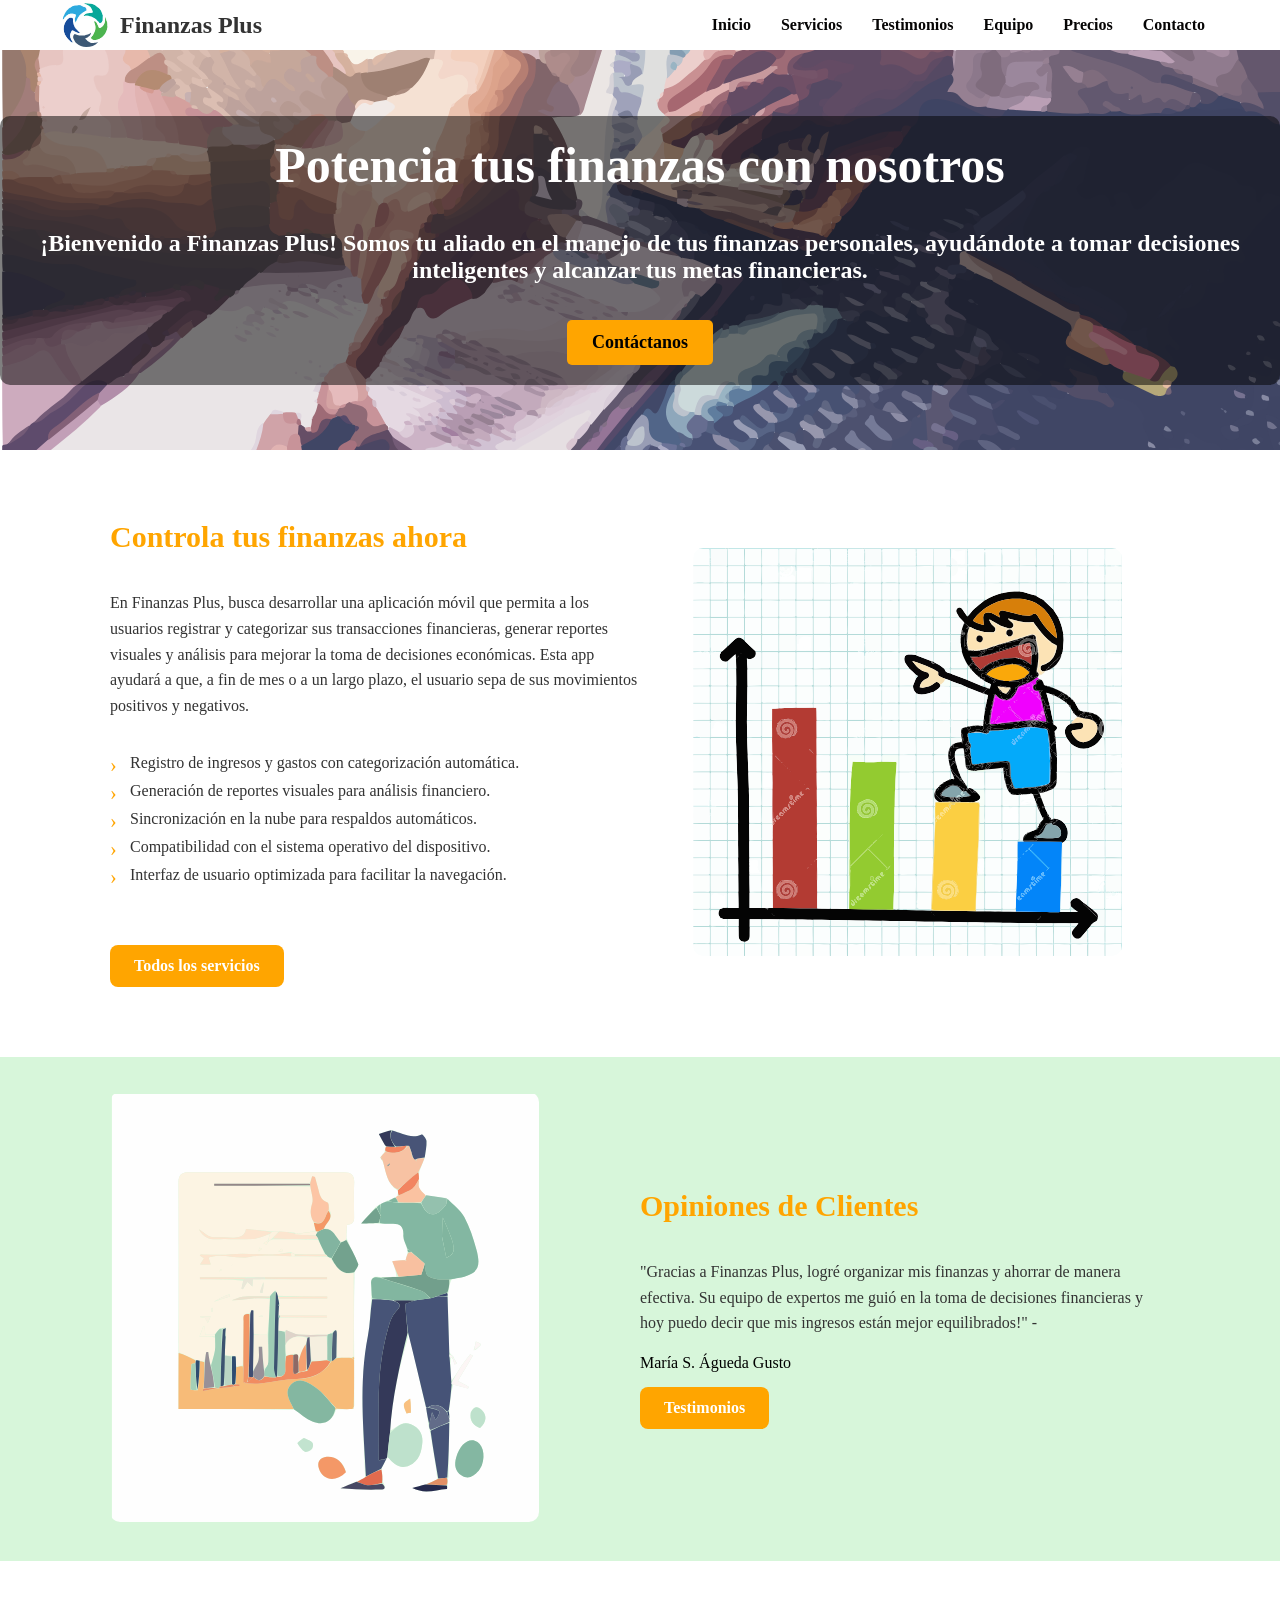
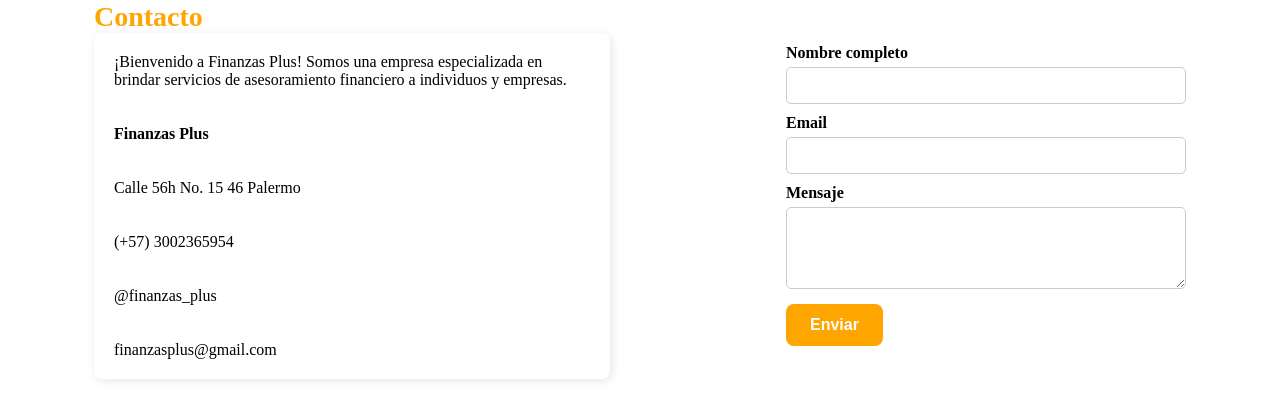
==== Finanzas Plus/index.html @ d58ab772 "Add files via upload" ====
<!DOCTYPE html>
<html lang="es">
<head>
    <meta charset="UTF-8">
    <meta name="viewport" content="width=device-width, initial-scale=1.0">
    <title>Finanzas Plus</title>
    <link rel="stylesheet" href="styles.css">
</head>
<body>

    <!-- Barra de Navegación -->

    <div class="container">
        <!-- Contenedor del Logo + Nombre -->
        <div class="logo-container">
            <img src="img/log1 (1).svg" alt="Logo Finanzas Plus">
            <h1>Finanzas Plus</h1>
        </div>
        
        <!-- Menú de Navegación -->
        <nav>
            <ul>
                <li><a href="#">Inicio</a></li>
                <li><a href="#">Servicios</a></li>
                <li><a href="#">Testimonios</a></li>
                <li><a href="#">Equipo</a></li>
                <li><a href="#">Precios</a></li>
                <li><a href="#">Contacto</a></li>
            </ul>
        </nav>
    </div>
    <header>
    
    <!-- Banner de imagen de fondo -->
    <section class="hero">
        <div class="hero-content">
            <h2>Potencia tus finanzas con nosotros</h2>
            <br>
            <br>
            <p>¡Bienvenido a Finanzas Plus! Somos tu aliado en el manejo de tus 
                finanzas personales, ayudándote a tomar decisiones inteligentes
                y alcanzar tus metas financieras.</p>
                <br>
                <br>
            <a href="#CONTACTO" class="btn">Contáctanos</a>
        </div>
    </section>

    <!-- Nueva franja en blanco -->
    <section class="white-section">
        <div class="content-container">
            <div class="text-container">
                <h3> Controla tus finanzas ahora </h3>
                <br>
                <br>
                <p>
                    En Finanzas Plus, busca desarrollar una aplicación móvil que permita 
                    a los usuarios registrar y categorizar sus transacciones financieras, 
                    generar reportes visuales y análisis para mejorar la toma 
                    de decisiones económicas. Esta app ayudará a que, a fin de mes o a un 
                    largo plazo, el usuario sepa de sus movimientos positivos y negativos.
                </p>
                <br>
                <br>
                <ul>
                    <li>Registro de ingresos y gastos con categorización automática.</li>
                    <li>Generación de reportes visuales para análisis financiero.</li>
                    <li>Sincronización en la nube para respaldos automáticos.</li>
                    <li>Compatibilidad con el sistema operativo del dispositivo.</li>
                    <li>Interfaz de usuario optimizada para facilitar la navegación.</li>
                </ul>
                <br>
                <br>
                <a href="#" class="btn-orange">Todos los servicios</a>
              
            </div>
            <div class="image-container">
                <img src="img/grafica2.svg" alt="Nueva imagen de finanzas">
            </div>
        </div>
    </section>

    <section class="light-blue-section">
        <div class="content-container">
            <div class="image-container">
                <img src="img/grafica1.svg" alt="Opiniones de Clientes">
            </div>
        <div class="text-container">
            <h3 class="gray-title">Opiniones de Clientes</h3>
            <br>
            <br>
            <p>
                                "Gracias a Finanzas Plus, logré organizar mis finanzas y ahorrar de manera efectiva. 
                 Su equipo de expertos me guió en la toma de decisiones financieras y hoy puedo decir que 
                 mis ingresos están mejor equilibrados!" - 
            </p>
            <br>
            María S. Águeda Gusto
            <br>
                <a href="#" class="btn-orange">Testimonios</a>
        </div>
        </div>
    </section>

    <section class="contact-section">
        <div class="contact-container">

     <!-- Información de contacto -->
      
            <div class="contact-info">
                <h2 class="contact-title">Contacto</h2>
                <div class="contact-box">
                    <p>
                        ¡Bienvenido a Finanzas Plus! Somos una empresa 
                        especializada en brindar servicios de asesoramiento 
                        financiero a individuos y empresas.
                    </p>
                    <br>
                    <br>
                    <p><strong>Finanzas Plus</strong></p>
                    <br>
                    <br>
                    <p>Calle 56h No. 15 46 Palermo</p>
                    <br>
                    <br>
                    <p>(+57) 3002365954</p>
                    <br>
                    <br>
                    <p>@finanzas_plus</p>
                    <br>
                    <br>
                    <p>finanzasplus@gmail.com</p>
                </div>
            </div>
    
            <!-- Formulario de contacto -->
            <div class="contact-form">
                <form action="#" method="post">
                    <label for="name">Nombre completo</label>
                    <input type="text" id="name" name="name" required>
    
                    <label for="email">Email</label>
                    <input type="email" id="email" name="email" required>
    
                    <label for="message">Mensaje</label>
                    <textarea id="message" name="message" rows="4" required></textarea>
    
                    <button type="submit" class="btn-orange">Enviar</button>
                </form>
            </div>
        </div>
    </section>
    
        
    </section>
    
        
    </header>

</body>
</html>
---- Finanzas Plus/styles.css ----
/* Reset básico para quitar márgenes y padding */
* {
    margin: 0;
    padding: 0;
    box-sizing: border-box;
}

/* Contenedor principal del logo y el título */
.logo-container {
    display: flex;
    align-items: center;
}

/* Tamaño del logo */
.logo-container img {
    width: 50px;
    height: auto;
    margin-right: 10px;
}

/* Estilos del texto Finanzas Plus */
.logo-container h1 {
    font-size: 24px;
    color: #333;
}

/* Contenedor para centrar contenido */
.container {
    max-width: 1200px;
    margin: 0 auto;
    display: flex;
    justify-content: space-between;
    align-items: center;
    padding: 0 20px;
}

/* Estilos del menú */
nav ul {
    list-style: none;
    display: flex;
}

nav ul li {
    margin: 0 15px;
}

nav ul li a {
    text-decoration: none;
    color: rgb(6, 5, 5);
    font-weight: bold;
    transition: 0.3s;
}

nav ul li a:hover {
    color: black;
}

/* Sección con imagen de fondo */
.hero {
    background-image: url('img/finanza.svg');
    background-size: cover;
    background-position: center;
    background-repeat: no-repeat;
    height: 400px;
    display: flex;
    justify-content: center;
    align-items: center;
    text-align: center;
    color: white;
}

/* Contenido dentro de la sección */
.hero-content {
    background: rgba(0, 0, 0, 0.5);
    padding: 20px;
    border-radius: 10px;
}

.hero-content h2 {
    font-size: 50px;
    font-weight: bold;
    color: white;
}

.hero-content p {
    font-size: 24px;
    font-weight: bold;
    color: white;
}

.hero-content .btn {
    display: inline-block;
    background-color: orange;
    color: black;
    font-weight: bold;
    padding: 12px 25px;
    border-radius: 5px;
    text-decoration: none;
    font-size: 18px;
    transition: background 0.3s ease, transform 0.2s ease;
}

.hero-content .btn:hover {
    background-color: lightgray;
}

/* Sección de información financiera */
.finance-info {
    position: absolute;
    bottom: 20px;
    left: 20px;
    max-width: 400px;
    background: rgba(0, 0, 0, 0.6);
    padding: 20px;
    border-radius: 10px;
    color: white;
}

.finance-info h3 {
    font-size: 26px;
    font-weight: bold;
    margin-bottom: 10px;
}

.finance-info p {
    font-size: 18px;
    margin-bottom: 10px;
}

.finance-info ul {
    list-style-type: disc;
    padding-left: 20px;
}

.finance-info ul li {
    font-size: 16px;
    margin-bottom: 5px;
}

.finance-info .services {
    font-size: 18px;
    font-weight: bold;
    margin-top: 10px;
}

/* Sección de Finanzas */
.finance-section {
    display: flex;
    flex-direction: column;
    align-items: center;
    max-width: 1200px;
    margin: 50px auto;
    padding: 20px;
}

.finance-image {
    width: 100%;
    max-width: 800px;
}

.finance-image img {
    width: 100%;
    height: auto;
    border-radius: 10px;
}

.finance-text {
    width: 80%;
    text-align: left;
    margin-top: 20px;
}

.finance-text h3 {
    font-size: 28px;
    font-weight: bold;
    color: orange;
}

.finance-text p {
    font-size: 16px;
    color: #333;
    line-height: 1.6;
}

.finance-text ul {
    list-style: none;
    padding: 0;
}

.finance-text ul li {
    font-size: 16px;
    color: #333;
    padding-left: 20px;
    position: relative;
    margin-bottom: 10px;
}

.finance-text ul li::before {
    content: "›";
    color: orange;
    font-size: 18px;
    position: absolute;
    left: 0;
    top: 0;
}

/* Sección en blanco */
.white-section {
    background-color: white;
    padding: 50px 0;
    width: 100%;
}

.content-container {
    display: flex;
    justify-content: space-between;
    align-items: center;
    max-width: 1200px;
    margin: auto;
    padding: 20px;
}

.text-container {
    width: 50%;
    text-align: left;
}

.text-container h3 {
    font-size: 30px;
    font-weight: bold;
    color: orange;
}

.text-container p {
    font-size: 16px;
    color: #333;
    line-height: 1.6;
}

.text-container ul {
    list-style: none;
    padding: 0;
}

.text-container ul li {
    font-size: 16px;
    color: #333;
    padding-left: 20px;
    position: relative;
    margin-bottom: 10px;
}

.text-container ul li::before {
    content: "›";
    color: orange;
    font-size: 20px;
    position: absolute;
    left: 0;
    top: 0;
}

.image-container {
    width: 45%;
}

.image-container img {
    width: 100%;
    height: auto;
    border-radius: 10px;
}
/* Estilos para el botón naranja */
.btn-orange {
    display: inline-block;
    background-color: orange;
    color: rgb(6, 6, 6);
    font-size: 16px;
    font-weight: bold;
    padding: 12px 24px;
    border-radius: 8px;
    text-decoration: none;
    margin-top: 20px;
    transition: 0.3s;
}

.btn-orange:hover {
    background-color: #e69500;
    transform: scale(1.05);
}

/* Sección con fondo verde claro */
.light-blue-section {
    background-color: #d7f6da; /* verde muy claro */
    padding: 15px 0;
}

/* Contenedor flexible */
.content-container {
    display: flex;
    align-items: center;
    justify-content: space-between;
    max-width: 1100px;
    margin: 0 auto;
    padding: 20px;
}

/* Imagen a la izquierda */
.image-container img {
    max-width: 90%;
    height: auto;
    border-radius: 10px;
}

/* Texto a la derecha */
.text-container {
    max-width: 50%;
}

/* Título en color negro */
.gray-title {
    color: #0f0e0e; /* negro*/
    font-size: 24px;
    font-weight: bold;
}

/* Botón naranja */
.btn-orange {
    display: inline-block;
    background-color: orange;
    color: rgb(1, 0, 0);
    font-size: 16px;
    font-weight: bold;
    padding: 12px 24px;
    border-radius: 8px;
    text-decoration: none;
    margin-top: 20px;
    transition: 0.3s;
}

.btn-orange:hover {
    background-color: #e69500;
    transform: scale(1.05);
}

/* Sección de contacto con fondo de imagen */
.contact-section {
    background-image: url('imG/estadistica2.svg'); /* Imagen de fondo */
    background-size: cover;
    background-position: center;
    padding: 10px 0;
    display: flex;
    justify-content: center;
}

/* Contenedor principal */
.contact-container {
    display: flex;
    justify-content: space-between;
    align-items: center;
    max-width: 1200px;
    width: 90%;
    background: rgba(255, 255, 255, 0.8); /* Fondo semitransparente */
    padding: 30px;
    border-radius: 10px;
}

/* Información de contacto */
.contact-info {
    width: 50%;
    text-align: left;
    padding-right: 30px;
}

/* Título de contacto */
.contact-title {
    font-size: 28px;
    font-weight: bold;
    color: orange;
}

/* Caja de información */
.contact-box {
    background: white;
    padding: 20px;
    border-radius: 8px;
    box-shadow: 2px 2px 10px rgba(0, 0, 0, 0.1);
}

/* Alineación del formulario a la derecha */
.contact-form {
    width: 50%;
    display: flex;
    justify-content: flex-end;
}

.contact-form form {
    display: flex;
    flex-direction: column;
    width: 100%;
    max-width: 400px;
}

/* Estilos para los campos */
.contact-form label {
    font-size: 16px;
    font-weight: bold;
    margin-top: 10px;
}

.contact-form input,
.contact-form textarea {
    width: 100%;
    padding: 10px;
    margin-top: 5px;
    border: 1px solid #ccc;
    border-radius: 5px;
}

/* Botón naranja */
.btn-orange {
    background-color: orange;
    color: white;
    font-size: 16px;
    font-weight: bold;
    padding: 12px 24px;
    border-radius: 8px;
    border: none;
    cursor: pointer;
    margin-top: 15px;
    transition: 0.3s;
    align-self: flex-start;
}

.btn-orange:hover {
    background-color: #e69500;
    transform: scale(1.05);
}
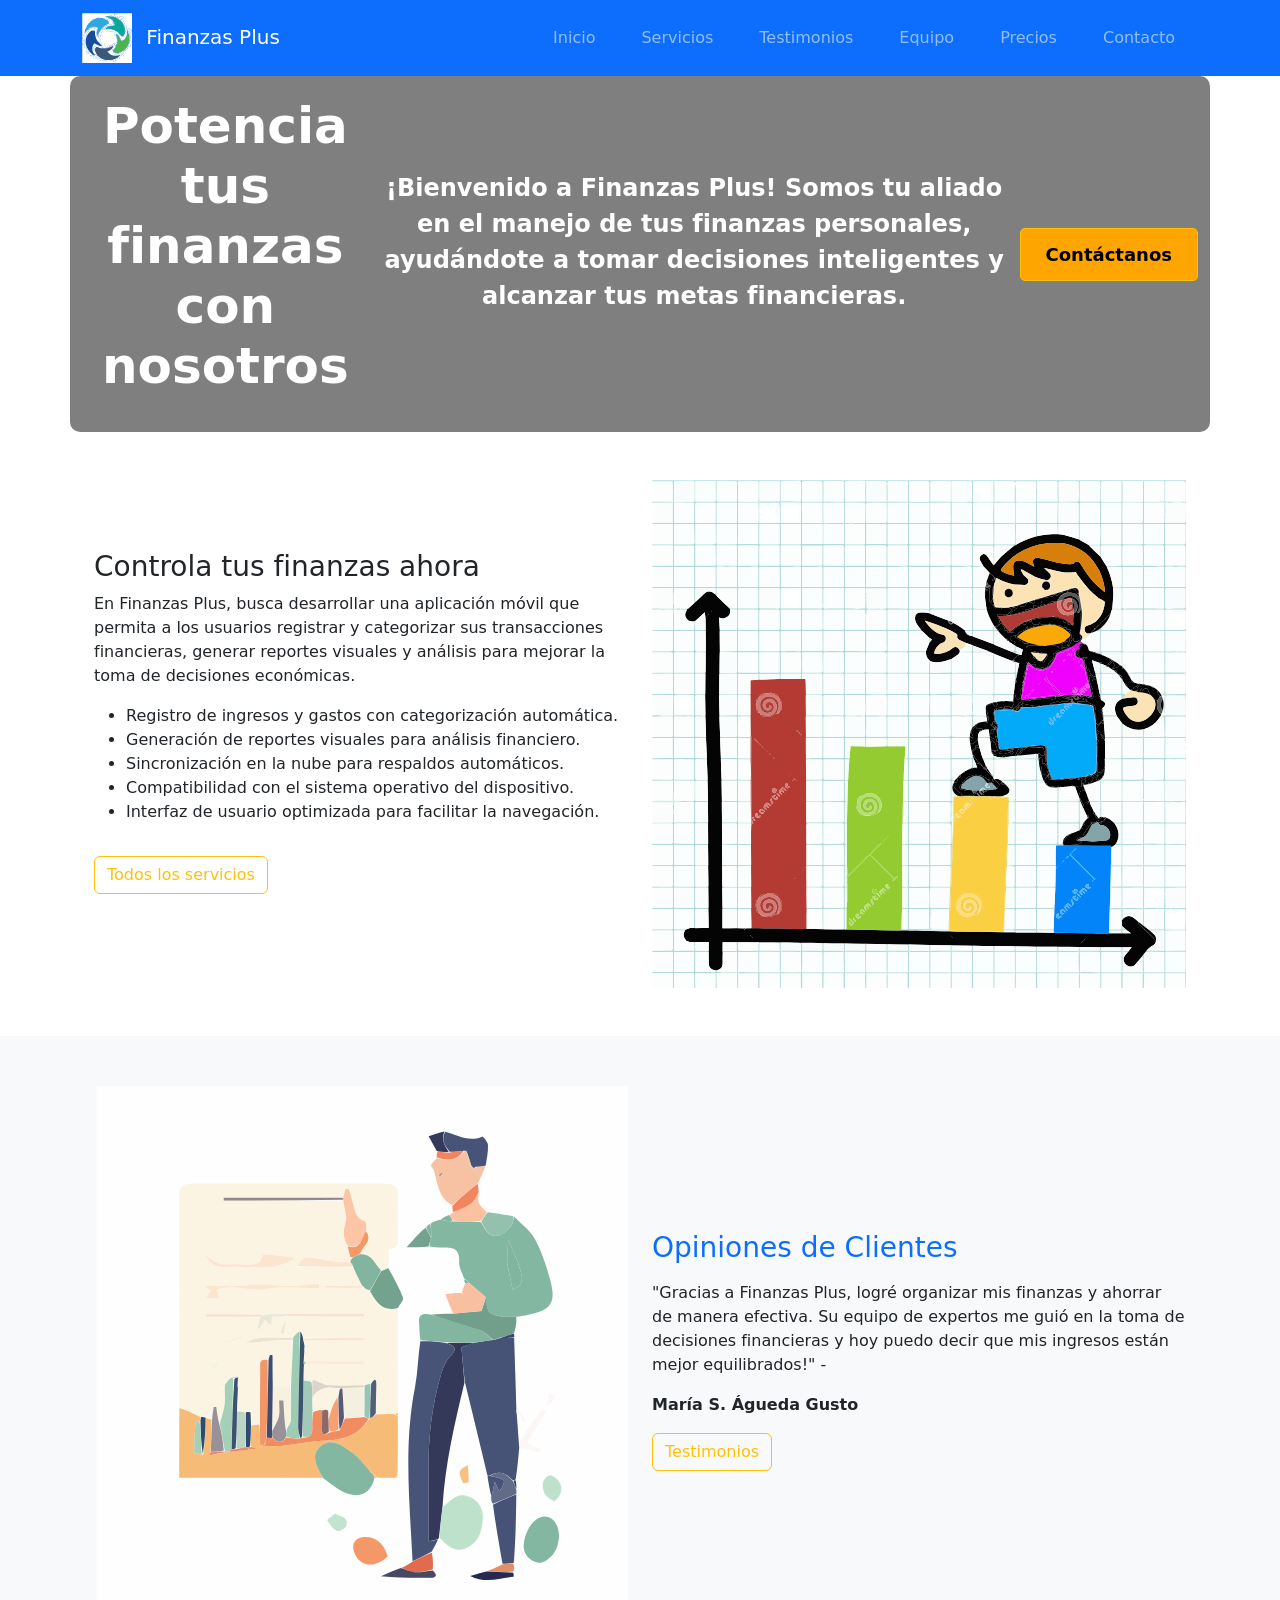
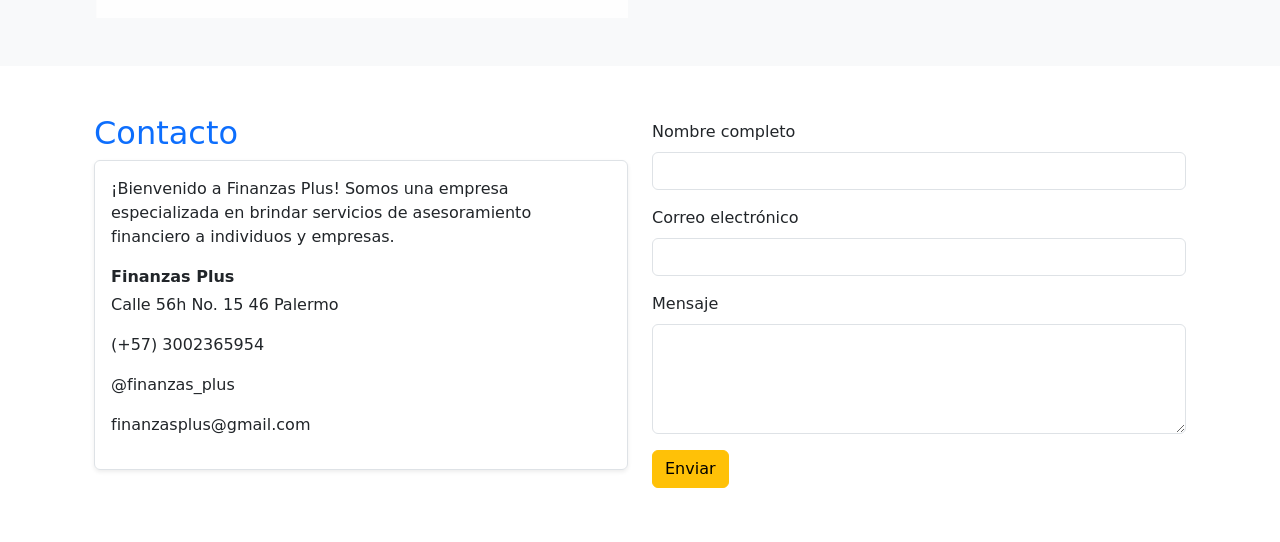
==== commit 7a036716: "Update index.html" ====
--- a/Finanzas Plus/index.html
+++ b/Finanzas Plus/index.html
@@ -1,161 +1,132 @@
 <!DOCTYPE html>
 <html lang="es">
-<head>
-    <meta charset="UTF-8">
-    <meta name="viewport" content="width=device-width, initial-scale=1.0">
+  <head>
+    <meta charset="UTF-8" />
+    <meta name="viewport" content="width=device-width, initial-scale=1.0" />
     <title>Finanzas Plus</title>
-    <link rel="stylesheet" href="styles.css">
-</head>
-<body>
+    <!-- Hoja de estilo personalizada -->
+    <link rel="stylesheet" href="styles.css" />
+    <!-- Favicon -->
+    <link rel="icon" href="img/log1 (1).svg" />
+    <!-- Bootstrap CSS -->
+    <link href="https://cdn.jsdelivr.net/npm/bootstrap@5.3.3/dist/css/bootstrap.min.css" rel="stylesheet" />
+  </head>
+  <body>
+    <!-- Navbar con Bootstrap -->
+    <nav class="navbar navbar-expand-lg navbar-dark bg-primary">
+      <div class="container">
+        <a class="navbar-brand" href="#">
+          <img src="img/log1 (1).svg" alt="Logo Finanzas Plus" class="logo-animado me-2" width="50" />
+          Finanzas Plus
+        </a>
+        <button class="navbar-toggler" type="button" data-bs-toggle="collapse" data-bs-target="#navbarNav">
+          <span class="navbar-toggler-icon"></span>
+        </button>
+        <div class="collapse navbar-collapse" id="navbarNav">
+          <ul class="navbar-nav ms-auto">
+            <li class="nav-item"><a class="nav-link" href="#">Inicio</a></li>
+            <li class="nav-item"><a class="nav-link" href="#">Servicios</a></li>
+            <li class="nav-item"><a class="nav-link" href="#">Testimonios</a></li>
+            <li class="nav-item"><a class="nav-link" href="#">Equipo</a></li>
+            <li class="nav-item"><a class="nav-link" href="#">Precios</a></li>
+            <li class="nav-item"><a class="nav-link" href="#CONTACTO">Contacto</a></li>
+          </ul>
+        </div>
+      </div>
+    </nav>
 
-    <!-- Barra de Navegación -->
+    <!-- Banner principal -->
+    <header class="banner d-flex align-items-center justify-content-center text-center text-white">
+      <div class="container hero-content">
+        <h2 class="mb-3">Potencia tus finanzas con nosotros</h2>
+        <p class="mb-4">
+          ¡Bienvenido a Finanzas Plus! Somos tu aliado en el manejo de tus finanzas personales,
+          ayudándote a tomar decisiones inteligentes y alcanzar tus metas financieras.
+        </p>
+        <a href="#CONTACTO" class="btn btn-warning">Contáctanos</a>
+      </div>
+    </header>
 
-    <div class="container">
-        <!-- Contenedor del Logo + Nombre -->
-        <div class="logo-container">
-            <img src="img/log1 (1).svg" alt="Logo Finanzas Plus">
-            <h1>Finanzas Plus</h1>
+    <!-- Sección blanca -->
+    <section class="py-5">
+      <div class="container row mx-auto align-items-center">
+        <div class="col-md-6 mb-4">
+          <h3>Controla tus finanzas ahora</h3>
+          <p>
+            En Finanzas Plus, busca desarrollar una aplicación móvil que permita a los usuarios registrar y categorizar
+            sus transacciones financieras, generar reportes visuales y análisis para mejorar la toma de decisiones económicas.
+          </p>
+          <ul>
+            <li>Registro de ingresos y gastos con categorización automática.</li>
+            <li>Generación de reportes visuales para análisis financiero.</li>
+            <li>Sincronización en la nube para respaldos automáticos.</li>
+            <li>Compatibilidad con el sistema operativo del dispositivo.</li>
+            <li>Interfaz de usuario optimizada para facilitar la navegación.</li>
+          </ul>
+          <a href="#" class="btn btn-outline-warning mt-3">Todos los servicios</a>
         </div>
-        
-        <!-- Menú de Navegación -->
-        <nav>
-            <ul>
-                <li><a href="#">Inicio</a></li>
-                <li><a href="#">Servicios</a></li>
-                <li><a href="#">Testimonios</a></li>
-                <li><a href="#">Equipo</a></li>
-                <li><a href="#">Precios</a></li>
-                <li><a href="#">Contacto</a></li>
-            </ul>
-        </nav>
-    </div>
-    <header>
-    
-    <!-- Banner de imagen de fondo -->
-    <section class="hero">
-        <div class="hero-content">
-            <h2>Potencia tus finanzas con nosotros</h2>
-            <br>
-            <br>
-            <p>¡Bienvenido a Finanzas Plus! Somos tu aliado en el manejo de tus 
-                finanzas personales, ayudándote a tomar decisiones inteligentes
-                y alcanzar tus metas financieras.</p>
-                <br>
-                <br>
-            <a href="#CONTACTO" class="btn">Contáctanos</a>
+        <div class="col-md-6 text-center">
+          <img src="img/grafica2.svg" class="img-fluid" alt="Imagen de finanzas" />
         </div>
+      </div>
     </section>
 
-    <!-- Nueva franja en blanco -->
-    <section class="white-section">
-        <div class="content-container">
-            <div class="text-container">
-                <h3> Controla tus finanzas ahora </h3>
-                <br>
-                <br>
-                <p>
-                    En Finanzas Plus, busca desarrollar una aplicación móvil que permita 
-                    a los usuarios registrar y categorizar sus transacciones financieras, 
-                    generar reportes visuales y análisis para mejorar la toma 
-                    de decisiones económicas. Esta app ayudará a que, a fin de mes o a un 
-                    largo plazo, el usuario sepa de sus movimientos positivos y negativos.
-                </p>
-                <br>
-                <br>
-                <ul>
-                    <li>Registro de ingresos y gastos con categorización automática.</li>
-                    <li>Generación de reportes visuales para análisis financiero.</li>
-                    <li>Sincronización en la nube para respaldos automáticos.</li>
-                    <li>Compatibilidad con el sistema operativo del dispositivo.</li>
-                    <li>Interfaz de usuario optimizada para facilitar la navegación.</li>
-                </ul>
-                <br>
-                <br>
-                <a href="#" class="btn-orange">Todos los servicios</a>
-              
-            </div>
-            <div class="image-container">
-                <img src="img/grafica2.svg" alt="Nueva imagen de finanzas">
-            </div>
+    <!-- Sección opiniones -->
+    <section class="bg-light py-5">
+      <div class="container row mx-auto align-items-center">
+        <div class="col-md-6 text-center mb-4 mb-md-0">
+          <img src="img/grafica1.svg" class="img-fluid" alt="Opiniones" />
         </div>
+        <div class="col-md-6">
+          <h3 class="text-primary">Opiniones de Clientes</h3>
+          <p class="mt-3">
+            "Gracias a Finanzas Plus, logré organizar mis finanzas y ahorrar de manera efectiva. Su equipo de expertos me
+            guió en la toma de decisiones financieras y hoy puedo decir que mis ingresos están mejor equilibrados!" -
+          </p>
+          <p class="fw-bold">María S. Águeda Gusto</p>
+          <a href="#" class="btn btn-outline-warning">Testimonios</a>
+        </div>
+      </div>
     </section>
 
-    <section class="light-blue-section">
-        <div class="content-container">
-            <div class="image-container">
-                <img src="img/grafica1.svg" alt="Opiniones de Clientes">
+    <!-- Sección contacto -->
+    <section id="CONTACTO" class="py-5 bg-white">
+      <div class="container row mx-auto">
+        <div class="col-md-6 mb-4">
+          <h2 class="text-primary">Contacto</h2>
+          <div class="p-3 border rounded shadow-sm">
+            <p>
+              ¡Bienvenido a Finanzas Plus! Somos una empresa especializada en brindar servicios de asesoramiento financiero
+              a individuos y empresas.
+            </p>
+            <p class="mt-3 mb-1"><strong>Finanzas Plus</strong></p>
+            <p>Calle 56h No. 15 46 Palermo</p>
+            <p>(+57) 3002365954</p>
+            <p>@finanzas_plus</p>
+            <p>finanzasplus@gmail.com</p>
+          </div>
+        </div>
+        <div class="col-md-6">
+          <form>
+            <div class="mb-3">
+              <label for="name" class="form-label">Nombre completo</label>
+              <input type="text" class="form-control" id="name" required />
             </div>
-        <div class="text-container">
-            <h3 class="gray-title">Opiniones de Clientes</h3>
-            <br>
-            <br>
-            <p>
-                                "Gracias a Finanzas Plus, logré organizar mis finanzas y ahorrar de manera efectiva. 
-                 Su equipo de expertos me guió en la toma de decisiones financieras y hoy puedo decir que 
-                 mis ingresos están mejor equilibrados!" - 
-            </p>
-            <br>
-            María S. Águeda Gusto
-            <br>
-                <a href="#" class="btn-orange">Testimonios</a>
+            <div class="mb-3">
+              <label for="email" class="form-label">Correo electrónico</label>
+              <input type="email" class="form-control" id="email" required />
+            </div>
+            <div class="mb-3">
+              <label for="message" class="form-label">Mensaje</label>
+              <textarea class="form-control" id="message" rows="4" required></textarea>
+            </div>
+            <button type="submit" class="btn btn-warning">Enviar</button>
+          </form>
         </div>
-        </div>
+      </div>
     </section>
 
-    <section class="contact-section">
-        <div class="contact-container">
-
-     <!-- Información de contacto -->
-      
-            <div class="contact-info">
-                <h2 class="contact-title">Contacto</h2>
-                <div class="contact-box">
-                    <p>
-                        ¡Bienvenido a Finanzas Plus! Somos una empresa 
-                        especializada en brindar servicios de asesoramiento 
-                        financiero a individuos y empresas.
-                    </p>
-                    <br>
-                    <br>
-                    <p><strong>Finanzas Plus</strong></p>
-                    <br>
-                    <br>
-                    <p>Calle 56h No. 15 46 Palermo</p>
-                    <br>
-                    <br>
-                    <p>(+57) 3002365954</p>
-                    <br>
-                    <br>
-                    <p>@finanzas_plus</p>
-                    <br>
-                    <br>
-                    <p>finanzasplus@gmail.com</p>
-                </div>
-            </div>
-    
-            <!-- Formulario de contacto -->
-            <div class="contact-form">
-                <form action="#" method="post">
-                    <label for="name">Nombre completo</label>
-                    <input type="text" id="name" name="name" required>
-    
-                    <label for="email">Email</label>
-                    <input type="email" id="email" name="email" required>
-    
-                    <label for="message">Mensaje</label>
-                    <textarea id="message" name="message" rows="4" required></textarea>
-    
-                    <button type="submit" class="btn-orange">Enviar</button>
-                </form>
-            </div>
-        </div>
-    </section>
-    
-        
-    </section>
-    
-        
-    </header>
-
-</body>
-</html>+    <!-- Bootstrap JS -->
+    <script src="https://cdn.jsdelivr.net/npm/bootstrap@5.3.3/dist/js/bootstrap.bundle.min.js"></script>
+  </body>
+</html>
